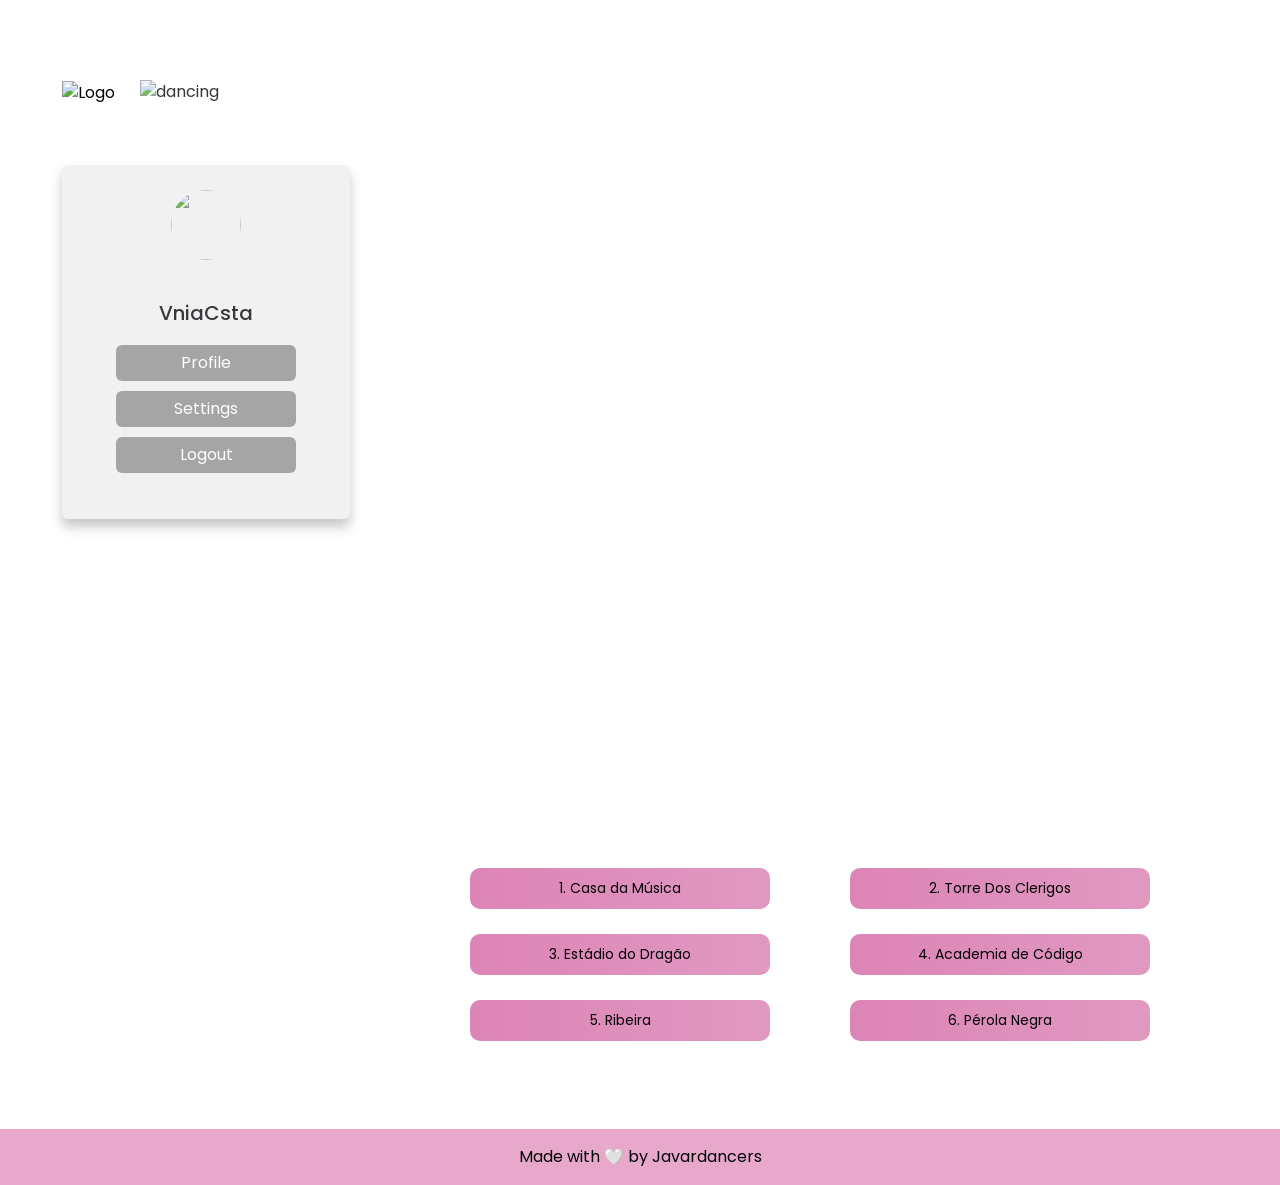
==== web-app/map-dashboard.html @ b23529a8 "added front end web app development" ====
<!DOCTYPE html>
<html lang="en">
    <head>
        <meta charset="UTF-8" />
        <meta http-equiv="X-UA-Compatible" content="IE=edge" />
        <meta name="viewport" content="width=device-width, initial-scale=1.0" />
        <title>Dashboard | DanceGo</title>
        <link rel="shortcut icon" href="./media/icon.png" />
        <link
            href="https://cdn.jsdelivr.net/npm/bootstrap@5.0.0-beta3/dist/css/bootstrap.min.css"
            rel="stylesheet"
            integrity="sha384-eOJMYsd53ii+scO/bJGFsiCZc+5NDVN2yr8+0RDqr0Ql0h+rP48ckxlpbzKgwra6"
            crossorigin="anonymous"
        />
        <script src="https://polyfill.io/v3/polyfill.min.js?features=default"></script>
        <link rel="stylesheet" href="./src/dashboard.css" />
        <link rel="stylesheet" href="./src/map.css" />

        <!-- fontawesome -->
        <link
            rel="stylesheet"
            href="https://use.fontawesome.com/releases/v5.15.3/css/all.css"
            integrity="sha384-SZXxX4whJ79/gErwcOYf+zWLeJdY/qpuqC4cAa9rOGUstPomtqpuNWT9wdPEn2fk"
            crossorigin="anonymous"
        />
        <style type="text/css">
            /* Always set the map height explicitly to define the size of the div
           * element that contains the map. */
            #map {
                height: 70vh;
                border-radius: 20px;
                opacity: 90%;
            }

            /* Optional: Makes the sample page fill the window. */
        </style>
        <script src="./src/app.js"></script>
    </head>
    <body>
        <div class="container">
            <img class="dancing" src="./media/oi.gif" alt="dancing" />
            <header>
                <div class="row">
                    <div class="col-sm-4">
                        <img src="./media/logo.png" alt="Logo" width="300px" />
                    </div>
                </div>
            </header>
            <div class="row card-user mb-5">
                <div class="col-sm-4">
                    <div class="card" style="width: 18rem">
                        <img src="./media/vania.jpeg" class="image-user" />
                        <div class="card-body">
                            <h5 class="card-title">VniaCsta</h5>

                            <div class="btnUser">
                                <a href="#" class="btn btn-primary my-uploads"
                                    >Profile</a
                                >
                                <a href="#" class="btn btn-primary my-uploads"
                                    >Settings</a
                                >
                                <a
                                    href="./index.html"
                                    class="btn btn-primary my-uploads"
                                    >Logout</a
                                >
                            </div>
                        </div>
                    </div>
                </div>

                <div class="col-sm-8">
                    <div id="map"></div>

                    <!-- Async script executes immediately and must be after any DOM elements used in callback. -->
                    <script
                        src="https://maps.googleapis.com/maps/api/js?key=AIzaSyAT2P0nfXEKm94RyDBQ4QiXJNUp4eo2PXg&callback=initMap&libraries=&v=weekly"
                        async
                    ></script>
                    
                </div>
            </div>
            <div class="row teste">
                <div class="col-sm-4"></div>
                <div class="col-sm-8 boxPick">
                    <div class="row">
                        <div
                            class="col-sm d-flex flex-wrap justify-content-around mb-5"
                        >
                            <button class="btns">1. Casa da Música</button>
                            <button class="btns">2. Torre Dos Clerigos</button>
                            <button class="btns">3. Estádio do Dragão</button>
                            <a
                                class="btns"
                                href="dashboard.html"
                                >4. Academia de Código</a
                            >
                            <button class="btns">5. Ribeira</button>
                            <button class="btns">6. Pérola Negra</button>
                        </div>
                    </div>
                </div>
            </div>
        </div>

        <!-- <div
            class="modal fade"
            id="accessModal"
            tabindex="-1"
            aria-labelledby="exampleModalLabel"
            aria-hidden="true">
            <div class="modal-dialog modal-dialog-centered">
                <div class="modal-content">
                    <div class="modal-body">
                        <a href="./dashboard.html" class="start" id="ttt"
                            >START CHALLENGES</a
                        >
                    </div>
                </div>
            </div>
        </div> -->

        <footer
            class="d-flex align-items-center justify-content-around pt-3 pb-3 footer"
        >
            <div>Made with 🤍 by Javardancers</div>
        </footer>

        <!-- <script>
            let start = document.getElementById('ttt');
            console.log(start);
            start.addEventListener('click', function() {
                
                // Set the date we're counting down to
                function countdownTimeStart() {
                    var countDownDate = new Date("Sep 25, 2025 15:00:00").getTime();

                    // Update the count down every 1 second
                    var x = setInterval(function () {
                        // Get todays date and time
                        var now = new Date().getTime();

                        // Find the distance between now an the count down date
                        var distance = countDownDate - now;

                        // Time calculations for days, hours, minutes and seconds
                        var hours = Math.floor(
                            (distance % (1000 * 60 * 60 * 24)) / (1000 * 60 * 60)
                        );
                        var minutes = Math.floor(
                            (distance % (1000 * 60 * 60)) / (1000 * 60)
                        );
                        var seconds = Math.floor((distance % (1000 * 60)) / 1000);

                        // Output the result in an element with id="demo"
                        document.getElementById("countdown").innerHTML =
                            hours + "h " + minutes + "m " + seconds + "s ";

                        // If the count down is over, write some text
                        if (distance < 0) {
                            clearInterval(x);
                            document.getElementById("countdown").innerHTML = "TIME'S UP";
                        }
                    }, 1000);
                }
                countdownTimeStart();

                // let url = "http://192.168.1.238:8080/hackathon/api/user";

                // axios.get(url).then(getInfo);
            });

        </script> -->

        <script
            src="https://cdn.jsdelivr.net/npm/bootstrap@5.0.0-beta3/dist/js/bootstrap.bundle.min.js"
            integrity="sha384-JEW9xMcG8R+pH31jmWH6WWP0WintQrMb4s7ZOdauHnUtxwoG2vI5DkLtS3qm9Ekf"
            crossorigin="anonymous"
        ></script>
        <script src="./src/maps.js"></script>
    </body>
</html>
---- web-app/src/dashboard.css ----
@import url("https://fonts.googleapis.com/css2?family=Poppins&display=swap");

body,
html {
    color: #010506;
    font-family: "Poppins", sans-serif;
    margin-top: 40px;
}

.container {
    margin: 0 50px;
}

/* dancing gif */
.dancing {
    position: fixed;
    width: 600px;
    left: 140px;
    z-index: -1;
    opacity: 0.8;
}

/* header */
.col-sm-8 {
    padding: 0;
}

.countdown {
    display: flex;
    align-items: center;
    justify-content: flex-end;
    font-size: 1.3rem;
    text-align: right;
}

.countdown-box {
    width: 250px;
}

.countdown-number {
    font-size: 2rem;
    padding: 6px 10px;
    margin-left: 10px;
    background: rgba(221, 132, 182, 0.7);
    border-radius: 6px;
}

.uploadBtn {
    text-align: right;
}

.videoUpload {
    width: 485px;
    font-family: "Poppins", sans-serif;
    border: none;
    outline: none;
    border-radius: 6px;
    margin: 20px 0;
    padding: 10px 0;
    font-size: 1.3rem;
    background: linear-gradient(
        to right,
        rgba(221, 132, 182, 0.7),
        rgba(223, 159, 195, 0.7)
    );
    background-size: 200%;
    transition: 0.5 ease-in-out;
}

.videoUpload:hover {
    cursor: pointer;
    background-position: right ;
}

.modal-body h5,
h6 {
    text-align: center;
    padding: 10px;
}

.modal-body input {
    padding: 5px;
    width: 100%;
    border-radius: 6px;
    margin: 0 auto;
}

.numberLikes {
    padding: 3px 5px;
}

/* CARD BOX USER */
.card-user {
    margin-top: 60px;
}

.card {
    width: 30px;
    background: #f0f0f0;
    box-shadow: 0px 8px 12px #9c9c9c9f;
    opacity: 0.9;
    text-align: center;
    border: none;
    padding: 20px;
    border-radius: 6px;
}

.fa-user {
    font-size: 4rem;
    color: #9c9c9c;
    text-align: center;
    margin-top: 10px;
}

.btn {
    margin-top: 20px;
    background: #9c9c9c;
    border: none;
    outline: none;
}

.btnUser a {
    display: block;
    margin: 10px auto;
    width: 180px;
}

.btn:focus {
    outline: none !important;
    border: none !important;
    box-shadow: none !important;
    background: #5e74cf;
}

.btn:hover {
    background: #5e74cf;
}

.card-title {
    margin: 20px;
}

/* LIST */
.inside {
    border-radius: 6px;
    padding: 30px;
    margin: 20px 0;
    background: #f0f0f0;
    box-shadow: 0px 8px 12px #9c9c9c9f;
    opacity: 0.9;
    text-align: center;
    border: none;
}

.list {
    border: 1px #000 solid;
    margin: 0 0 20px 0;
    background: #f0f0f0;
    box-shadow: 0px 8px 12px #9c9c9c9f;
    opacity: 0.9;
    text-align: center;
    border: none;
    padding: 20px;
    border-radius: 6px;
}

.list h3 {
    padding: 10px;
}

.image-user {
    border-radius: 50%;
    width: 70px;
    height: 70px;
    margin: 5px auto;
}

.rating-btn {
    border: none;
}

.rating {
    width: 30px;
}

/* footer */
.footer {
    width: 100%;
    background: rgba(221, 132, 182, 0.7);
}
---- web-app/src/map.css ----
.teste {
    margin-bottom: 40px;
}

.btns {
    font-family: "Poppins", sans-serif;
    border: none;
    outline: none;
    border-radius: 10px;
    padding: 10px;
    margin-top: 25px;
    width: 300px;
    font-size: 14px;
    background: linear-gradient(to right, #dd84b6, #e4aecd);
    background-size: 200%;
    transition: 0.5 ease-in-out;
    color: #000;
    text-decoration: none;
    text-align: center;
}

.btns:hover {
    cursor: pointer;
    color: #000;
    background-position: right;
}

.boxPick {
    margin: 0 auto;
}

.modal .modal-content {
    background-color: transparent;
    border: none;
}

.modal-body {
    margin: 0;
    padding: 0;
}

.start {
    font-family: "Poppins", sans-serif;
    font-weight: 600;
    border: none;
    outline: none;
    border-radius: 10px;
    padding: 25px;
    width: 200px;
    font-size: 30px;
    background: linear-gradient(to right, #dd84b6, #e4aecd);
    background-size: 200%;
    transition: 0.5 ease-in-out;
    color: #000;
    text-decoration: none;
}

.start:hover {
    cursor: pointer;
    background-position: right;
    color: #000;
}
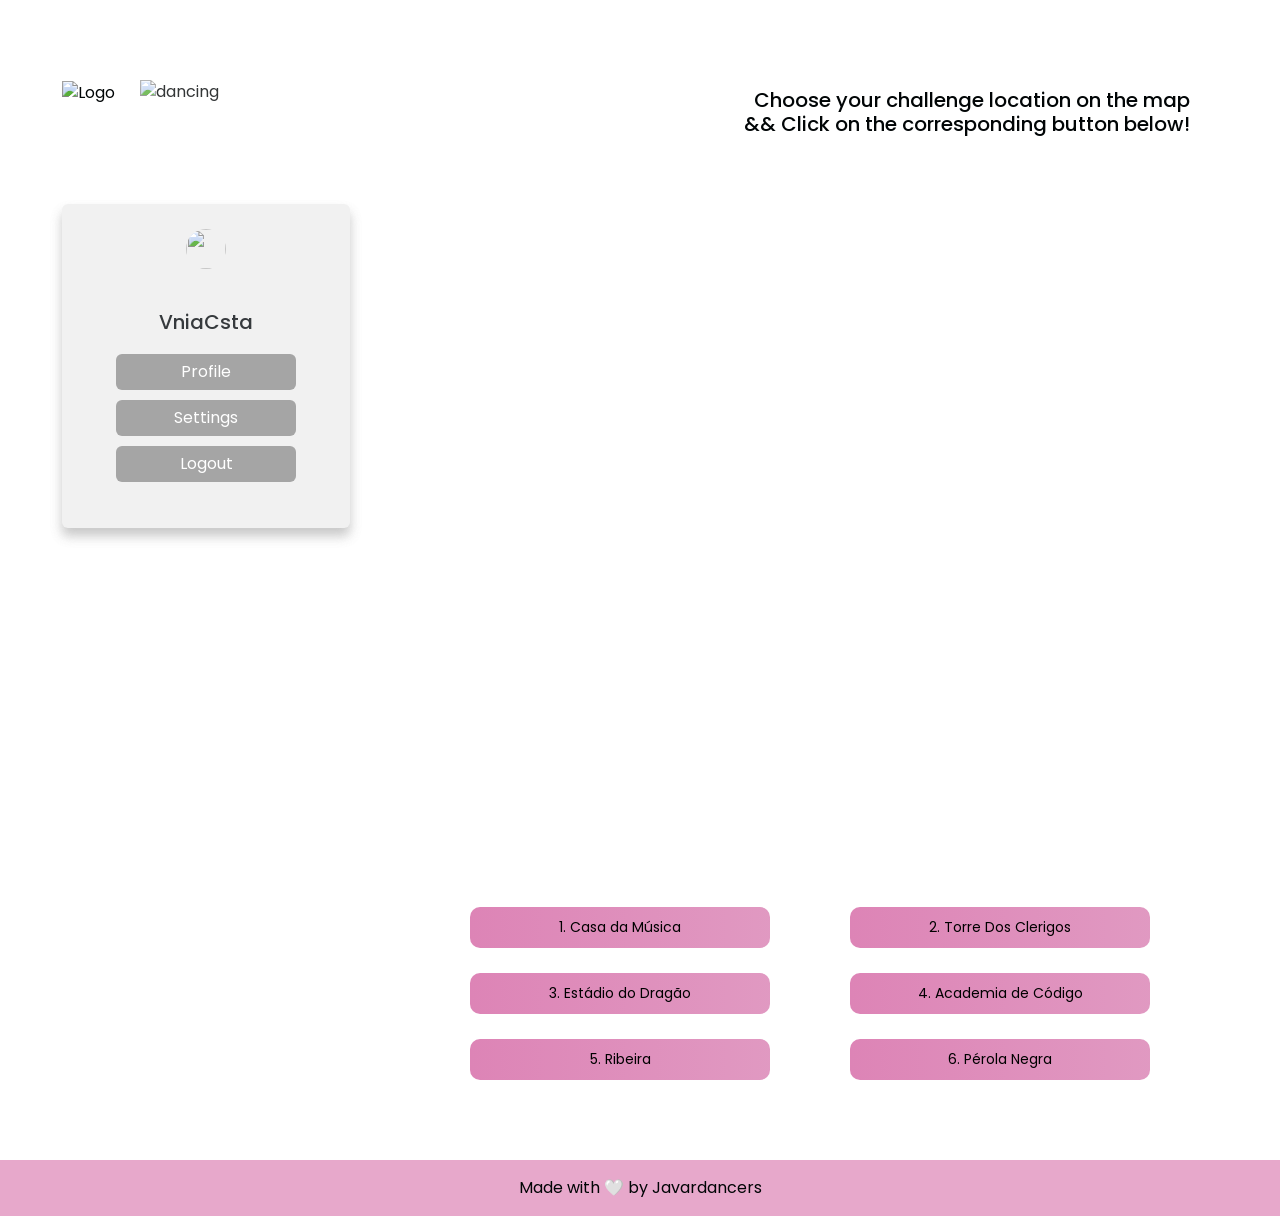
==== commit 19f557a9: "refactored css and html" ====
--- a/web-app/map-dashboard.html
+++ b/web-app/map-dashboard.html
@@ -6,15 +6,14 @@
         <meta name="viewport" content="width=device-width, initial-scale=1.0" />
         <title>Dashboard | DanceGo</title>
         <link rel="shortcut icon" href="./media/icon.png" />
+
+        <!-- bootstrap -->
         <link
             href="https://cdn.jsdelivr.net/npm/bootstrap@5.0.0-beta3/dist/css/bootstrap.min.css"
             rel="stylesheet"
             integrity="sha384-eOJMYsd53ii+scO/bJGFsiCZc+5NDVN2yr8+0RDqr0Ql0h+rP48ckxlpbzKgwra6"
             crossorigin="anonymous"
         />
-        <script src="https://polyfill.io/v3/polyfill.min.js?features=default"></script>
-        <link rel="stylesheet" href="./src/dashboard.css" />
-        <link rel="stylesheet" href="./src/map.css" />
 
         <!-- fontawesome -->
         <link
@@ -23,18 +22,9 @@
             integrity="sha384-SZXxX4whJ79/gErwcOYf+zWLeJdY/qpuqC4cAa9rOGUstPomtqpuNWT9wdPEn2fk"
             crossorigin="anonymous"
         />
-        <style type="text/css">
-            /* Always set the map height explicitly to define the size of the div
-           * element that contains the map. */
-            #map {
-                height: 70vh;
-                border-radius: 20px;
-                opacity: 90%;
-            }
 
-            /* Optional: Makes the sample page fill the window. */
-        </style>
-        <script src="./src/app.js"></script>
+        <link rel="stylesheet" href="./src/dashboard.css" />
+        <link rel="stylesheet" href="./src/map.css" />
     </head>
     <body>
         <div class="container">
@@ -43,6 +33,12 @@
                 <div class="row">
                     <div class="col-sm-4">
                         <img src="./media/logo.png" alt="Logo" width="300px" />
+                    </div>
+                    <div class="col-sm-8 pt-2 text-end">
+                        <h5>
+                            Choose your challenge location on the map<br />&&
+                            Click on the corresponding button below!
+                        </h5>
                     </div>
                 </div>
             </header>
@@ -72,28 +68,19 @@
 
                 <div class="col-sm-8">
                     <div id="map"></div>
-
-                    <!-- Async script executes immediately and must be after any DOM elements used in callback. -->
-                    <script
-                        src="https://maps.googleapis.com/maps/api/js?key=AIzaSyAT2P0nfXEKm94RyDBQ4QiXJNUp4eo2PXg&callback=initMap&libraries=&v=weekly"
-                        async
-                    ></script>
-                    
                 </div>
             </div>
-            <div class="row teste">
+            <div class="row boxPick">
                 <div class="col-sm-4"></div>
-                <div class="col-sm-8 boxPick">
+                <div class="col-sm-8">
                     <div class="row">
                         <div
-                            class="col-sm d-flex flex-wrap justify-content-around mb-5"
+                            class="col-sm d-flex flex-wrap justify-content-around"
                         >
                             <button class="btns">1. Casa da Música</button>
                             <button class="btns">2. Torre Dos Clerigos</button>
                             <button class="btns">3. Estádio do Dragão</button>
-                            <a
-                                class="btns"
-                                href="dashboard.html"
+                            <a class="btns" href="dashboard.html"
                                 >4. Academia de Código</a
                             >
                             <button class="btns">5. Ribeira</button>
@@ -104,80 +91,25 @@
             </div>
         </div>
 
-        <!-- <div
-            class="modal fade"
-            id="accessModal"
-            tabindex="-1"
-            aria-labelledby="exampleModalLabel"
-            aria-hidden="true">
-            <div class="modal-dialog modal-dialog-centered">
-                <div class="modal-content">
-                    <div class="modal-body">
-                        <a href="./dashboard.html" class="start" id="ttt"
-                            >START CHALLENGES</a
-                        >
-                    </div>
-                </div>
-            </div>
-        </div> -->
-
         <footer
             class="d-flex align-items-center justify-content-around pt-3 pb-3 footer"
         >
             <div>Made with 🤍 by Javardancers</div>
         </footer>
 
-        <!-- <script>
-            let start = document.getElementById('ttt');
-            console.log(start);
-            start.addEventListener('click', function() {
-                
-                // Set the date we're counting down to
-                function countdownTimeStart() {
-                    var countDownDate = new Date("Sep 25, 2025 15:00:00").getTime();
+        <!-- Async script executes immediately and must be after any DOM elements used in callback. -->
+        <script
+            src="https://maps.googleapis.com/maps/api/js?key=AIzaSyAT2P0nfXEKm94RyDBQ4QiXJNUp4eo2PXg&callback=initMap&libraries=&v=weekly"
+            async
+        ></script>
 
-                    // Update the count down every 1 second
-                    var x = setInterval(function () {
-                        // Get todays date and time
-                        var now = new Date().getTime();
-
-                        // Find the distance between now an the count down date
-                        var distance = countDownDate - now;
-
-                        // Time calculations for days, hours, minutes and seconds
-                        var hours = Math.floor(
-                            (distance % (1000 * 60 * 60 * 24)) / (1000 * 60 * 60)
-                        );
-                        var minutes = Math.floor(
-                            (distance % (1000 * 60 * 60)) / (1000 * 60)
-                        );
-                        var seconds = Math.floor((distance % (1000 * 60)) / 1000);
-
-                        // Output the result in an element with id="demo"
-                        document.getElementById("countdown").innerHTML =
-                            hours + "h " + minutes + "m " + seconds + "s ";
-
-                        // If the count down is over, write some text
-                        if (distance < 0) {
-                            clearInterval(x);
-                            document.getElementById("countdown").innerHTML = "TIME'S UP";
-                        }
-                    }, 1000);
-                }
-                countdownTimeStart();
-
-                // let url = "http://192.168.1.238:8080/hackathon/api/user";
-
-                // axios.get(url).then(getInfo);
-            });
-
-        </script> -->
-
+        <script src="https://polyfill.io/v3/polyfill.min.js?features=default"></script>
         <script
             src="https://cdn.jsdelivr.net/npm/bootstrap@5.0.0-beta3/dist/js/bootstrap.bundle.min.js"
             integrity="sha384-JEW9xMcG8R+pH31jmWH6WWP0WintQrMb4s7ZOdauHnUtxwoG2vI5DkLtS3qm9Ekf"
             crossorigin="anonymous"
         ></script>
+        <script src="./src/app.js"></script>
         <script src="./src/maps.js"></script>
     </body>
 </html>
--- a/web-app/src/dashboard.css
+++ b/web-app/src/dashboard.css
@@ -9,6 +9,42 @@
 
 .container {
     margin: 0 50px;
+}
+
+/* popup start challenge */
+.start-modal {
+    background-color: transparent;
+    border: none;
+}
+
+.start-modal-body {
+    margin: 0 auto;
+    padding: 0;
+}
+
+.start {
+    margin: 0 auto;
+    display: block;
+    width: max-content;
+    text-align: center;
+    font-family: "Poppins", sans-serif;
+    font-weight: 600;
+    border: none;
+    outline: none;
+    border-radius: 10px;
+    padding: 25px;
+    font-size: 30px;
+    background: linear-gradient(to right, #dd84b6, #e4aecd);
+    background-size: 200%;
+    transition: 0.5 ease-in-out;
+    color: #000;
+    text-decoration: none;
+}
+
+.start:hover {
+    cursor: pointer;
+    background-position: right;
+    color: #000;
 }
 
 /* dancing gif */
@@ -69,7 +105,7 @@
 
 .videoUpload:hover {
     cursor: pointer;
-    background-position: right ;
+    background-position: right;
 }
 
 .modal-body h5,
@@ -140,7 +176,40 @@
     margin: 20px;
 }
 
+.mapLinkBtn {
+    display: block;
+    margin: 40px 0 40px 25px;
+    width: 15rem;
+    padding: 14px;
+    font-family: "Poppins", sans-serif;
+    border: none;
+    outline: none;
+    border-radius: 6px;
+    font-size: 1.3rem;
+    color: #000;
+    text-decoration: none;
+    text-align: center;
+    background: linear-gradient(
+        to right,
+        rgba(221, 132, 182, 0.7),
+        rgba(223, 159, 195, 0.7)
+    );
+    background-size: 200%;
+    transition: 0.5 ease-in-out;
+}
+
+.mapLinkBtn:hover {
+    cursor: pointer;
+    background-position: right;
+    color: #000;
+}
+
 /* LIST */
+.image-user {
+    width: 40px !important;
+    height: 40px !important;
+}
+
 .inside {
     border-radius: 6px;
     padding: 30px;
@@ -175,6 +244,16 @@
     margin: 5px auto;
 }
 
+.videos {
+    width: 250px;
+    height: 300px;
+    border-radius: 20px;
+}
+
+.video-title {
+    width: 200px;
+}
+
 .rating-btn {
     border: none;
 }
--- a/web-app/src/map.css
+++ b/web-app/src/map.css
@@ -1,5 +1,11 @@
-.teste {
-    margin-bottom: 40px;
+#map {
+    height: 70vh;
+    border-radius: 20px;
+    opacity: 90%;
+}
+
+.boxPick {
+    margin-bottom: 80px;
 }
 
 .btns {
@@ -24,39 +30,3 @@
     color: #000;
     background-position: right;
 }
-
-.boxPick {
-    margin: 0 auto;
-}
-
-.modal .modal-content {
-    background-color: transparent;
-    border: none;
-}
-
-.modal-body {
-    margin: 0;
-    padding: 0;
-}
-
-.start {
-    font-family: "Poppins", sans-serif;
-    font-weight: 600;
-    border: none;
-    outline: none;
-    border-radius: 10px;
-    padding: 25px;
-    width: 200px;
-    font-size: 30px;
-    background: linear-gradient(to right, #dd84b6, #e4aecd);
-    background-size: 200%;
-    transition: 0.5 ease-in-out;
-    color: #000;
-    text-decoration: none;
-}
-
-.start:hover {
-    cursor: pointer;
-    background-position: right;
-    color: #000;
-}
